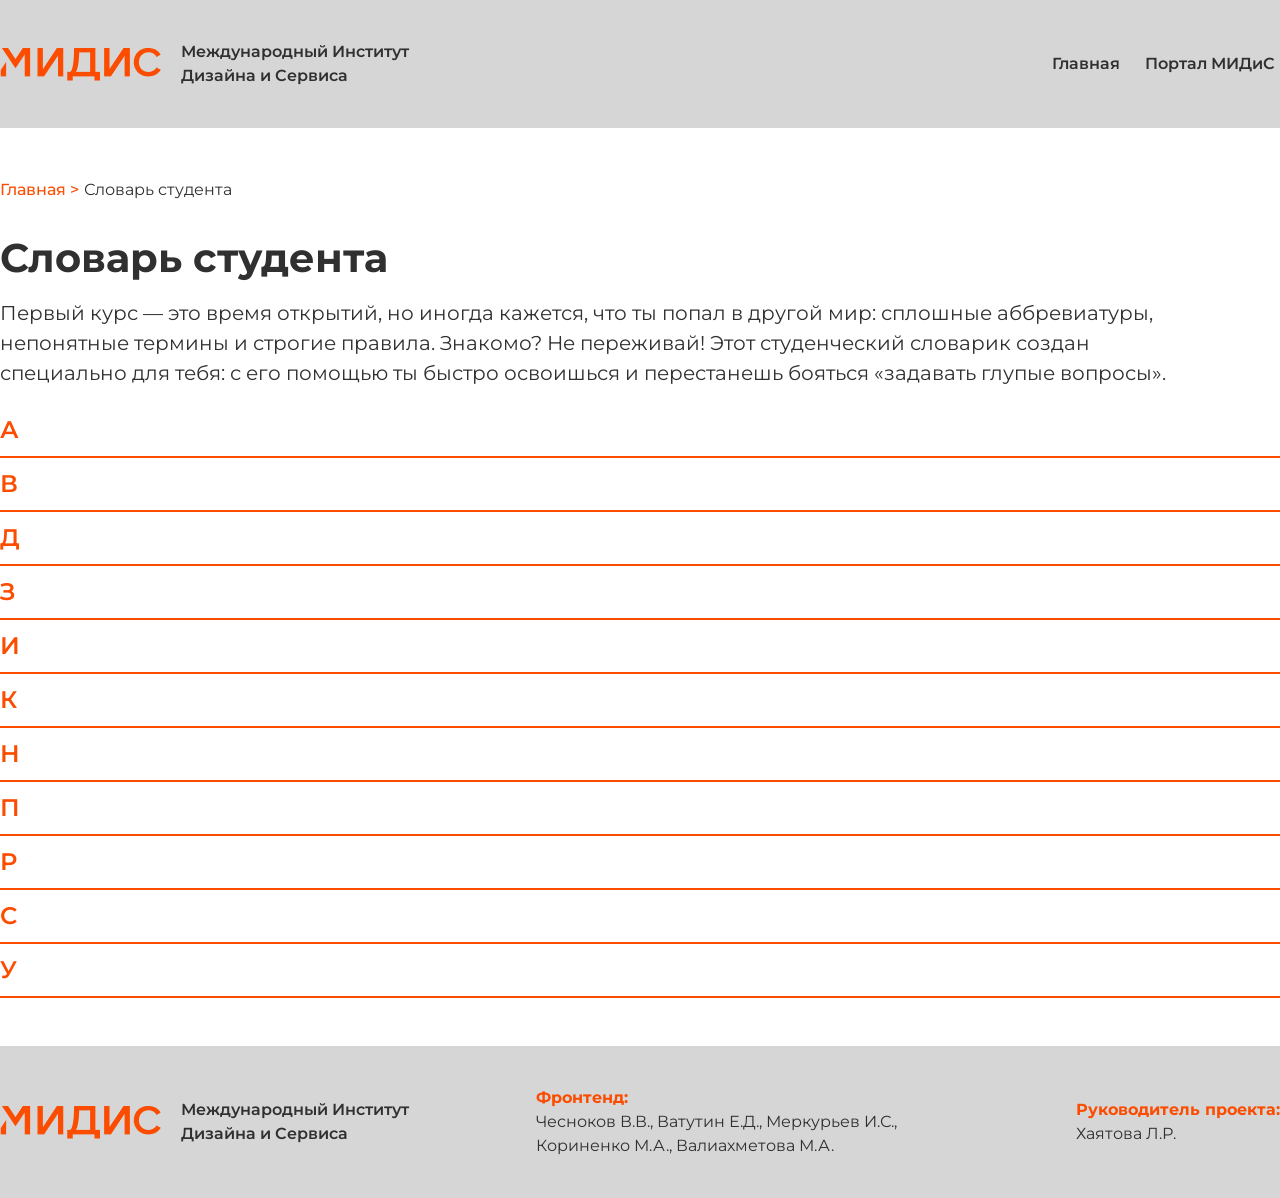
==== dictionary.html @ 087c8e82 "change information in sections: 1. in section psychology 2. change text in faq in typography text " ====
<!doctype html>
<html lang="ru">
  <head>
    <meta charset="UTF-8" />
    <meta name="viewport" content="width=device-width, initial-scale=1.0" />
    <title>Словарь студента - Гид первокурсника МИДиС</title>
    <meta name="description" content="Словарь студента гид МИДиС" />
    <meta
      property="og:title"
      content="Словарь студента - Гид первокурсника МИДиС"
    />
    <meta property="og:description" content="Словарь студента гид МИДиС" />
    <link rel="stylesheet" href="./css/style.css" />
    <script src="js/index.js" defer></script>
  </head>
  <body>
    <header class="header">
      <div class="container header__container">
        <div class="header__logo-sec">
          <img src="assets/images/logo.png" alt="logo" class="header__logo" />
          <p class="header__logo-text">
            Международный Институт Дизайна и Сервиса
          </p>
        </div>
        <button class="header__burger">&#9776;</button>
        <ul class="header__list">
          <li class="header__elem">
            <a href="index.html" class="header__link">Главная</a>
          </li>
          <li class="header__elem">
            <a
              href="https://portal.midis.info"
              class="header__link"
              target="_blank"
              >Портал МИДиС</a
            >
          </li>
        </ul>
      </div>
    </header>
    <main class="main default container">
      <div class="breadcrumbs">
        <div class="container">
          <ul class="breadcrumbs__list">
            <li class="breadcrumbs__elem">
              <a href="index.html">Главная > </a>
            </li>
            <li class="breadcrumbs__elem">
              <p>Словарь студента</p>
            </li>
          </ul>
        </div>
      </div>
      <div class="intro">
        <div class="container intro__container">
          <h1 class="intro__title">Словарь студента</h1>
          <p class="intro__desc">
            Первый курс — это время открытий, но иногда кажется, что ты попал в
            другой мир: сплошные аббревиатуры, непонятные термины и строгие
            правила. Знакомо? Не переживай! Этот студенческий словарик создан
            специально для тебя: с его помощью ты быстро освоишься и перестанешь
            бояться «задавать глупые вопросы».
          </p>
        </div>
      </div>
      <div class="letters">
        <div class="container letters__container">
          <div class="letters__elem">
            <div class="letters__trigger">
              <div class="letters__text">
                <p>А</p>
              </div>
            </div>
            <div class="letters__info">
              <p>
                <span>Академический отпуск</span>&nbsp;&mdash; это
                предусмотренная законодательством и&nbsp;уставом иститута
                временная приостановка обучения, которая предоставляется
                студенту при наличии объективных, подтверждённых документами
                обстоятельств
              </p>
            </div>
          </div>
          <div class="letters__elem">
            <div class="letters__trigger">
              <div class="letters__text">
                <p>В</p>
              </div>
            </div>
            <div class="letters__info">
              <ul>
                <li>
                  <span>Ведомость</span>&nbsp;&mdash; это список вашей группы,
                  где преподаватель проставляет оценки по&nbsp;одному предмету.
                  После сессии оригинал этого документа уходит на&nbsp;хранение
                  в&nbsp;дирекцию института.
                </li>
                <li>
                  <span>Выпускная квалификационная (дипломная) работа</span
                  >&nbsp;&mdash; это итоговый научно-исследовательский проект,
                  выполняемый студентом на завершающем этапе обучения.
                  В&nbsp;процессе работы выпускник проводит системный анализ
                  выбранной темы, применяет полученные знания на&nbsp;практике
                  и&nbsp;формулирует научно обоснованные выводы, демонстрируя
                  готовность к&nbsp;профессиональной деятельности.
                </li>
              </ul>
            </div>
          </div>
          <div class="letters__elem">
            <div class="letters__trigger">
              <div class="letters__text">
                <p>Д</p>
              </div>
            </div>
            <div class="letters__info">
              <ul>
                <li>
                  <span>Деканат</span>&nbsp;&mdash; это
                  административно-управленческое подразделение института,
                  отвечающее за&nbsp;координацию и&nbsp;организацию учебного
                  процесса, научно-методической деятельности, а&nbsp;также
                  воспитательной работы со&nbsp;студентами.
                </li>
                <li>
                  <span>Демонстрационный экзамен</span>&nbsp;&mdash; это форма
                  государственной итоговой или промежуточной аттестации
                  выпускников, которая направлена на&nbsp;определение уровня
                  освоения ими материала образовательной программы
                  и&nbsp;степени сформированности профессиональных компетенций.
                  Он&nbsp;предполагает выполнение практических заданий в
                  условиях, максимально приближенных к&nbsp;реальным
                  производственным процессам.
                </li>
              </ul>
            </div>
          </div>
          <div class="letters__elem">
            <div class="letters__trigger">
              <div class="letters__text">
                <p>З</p>
              </div>
            </div>
            <div class="letters__info">
              <p>
                <span>Заведующий(ая) кафедрой</span>&nbsp;&mdash; руководитель
                кафедры в&nbsp;университете. Он&nbsp;отвечает за&nbsp;содержание
                обучения.
              </p>
            </div>
          </div>
          <div class="letters__elem">
            <div class="letters__trigger">
              <div class="letters__text">
                <p>И</p>
              </div>
            </div>
            <div class="letters__info">
              <p>
                <span>Интенсив</span>&nbsp;&mdash; трехдневное мероприятие,
                направленное на&nbsp;совместные тренировки навыков.
              </p>
            </div>
          </div>
          <div class="letters__elem">
            <div class="letters__trigger">
              <div class="letters__text">
                <p>К</p>
              </div>
            </div>
            <div class="letters__info">
              <ul>
                <li>
                  <span>Коворкинг</span>&nbsp;&mdash; это оборудованное
                  пространство для совместной или индивидуальной работы
                </li>
                <li>
                  <span>Куратор</span>&nbsp;&mdash; это твой
                  &laquo;наставник&raquo; в&nbsp;университете.
                  Он&nbsp;не&nbsp;ставит оценки, но&nbsp;всегда подскажет, куда
                  обратиться, поможет влиться в&nbsp;коллектив и&nbsp;поддержит,
                  если возникнут трудности. Обычно у группы есть один
                  куратор-преподаватель и&nbsp;два куратора-студента
                  &mdash;&nbsp;так поддержка работает ещё эффективнее.
                </li>
                <li>
                  <span>Курсовой проект</span>&nbsp;&mdash; это самостоятельная
                  учебно-исследовательская работа, выполняемая студентом
                  в&nbsp;рамках учебного курса. Цель проекта&nbsp;&mdash;
                  закрепить теоретические знания, развить профессиональные
                  компетенции и&nbsp;продемонстрировать умение применять
                  их&nbsp;для решения практических задач.
                </li>
                <li>
                  <span>Курс</span> - ступень высшего или среднего специального
                  образования, соответствующая одному году обучения.
                </li>
              </ul>
            </div>
          </div>
          <div class="letters__elem">
            <div class="letters__trigger">
              <div class="letters__text">
                <p>Н</p>
              </div>
            </div>
            <div class="letters__info">
              <p>
                <span>Наставник</span>&nbsp;&mdash; это, как правило, два
                студента, прошедшие специальный отбор и&nbsp;подготовку, которые
                осуществляют методическое сопровождение и&nbsp;организационную
                поддержку участников образовательного интенсива, обеспечивая
                эффективное достижение учебных целей и&nbsp;комфортную атмосферу
                в&nbsp;команде.
              </p>
            </div>
          </div>
          <div class="letters__elem">
            <div class="letters__trigger">
              <div class="letters__text">
                <p>П</p>
              </div>
            </div>
            <div class="letters__info">
              <ul>
                <li>
                  <span>Практика</span>&nbsp;&mdash; получение практического
                  опыта в&nbsp;своей области обучения в&nbsp;процессе работы
                  на&nbsp;предприятиях.
                </li>
                <li>
                  <span>Промежуточная аттестация</span>&nbsp;&mdash; форма
                  оценивания учебной успеваемости студента за&nbsp;половину
                  семестра.
                </li>
                <li>
                  <span>Проректор</span>&nbsp;&mdash; заместитель ректора,
                  ответственный за&nbsp;определенный узкий круг задач
                  в&nbsp;управлении университетом.
                </li>
                <li>
                  <span>Пара</span>&nbsp;&mdash; базовая единица учебного
                  времени, состоящая из&nbsp;90 академических минут
                  и&nbsp;предназначенная для проведения одного занятия.
                </li>
              </ul>
            </div>
          </div>
          <div class="letters__elem">
            <div class="letters__trigger">
              <div class="letters__text">
                <p>Р</p>
              </div>
            </div>
            <div class="letters__info">
              <p>
                <span>Ректор</span>&nbsp;&mdash; руководитель высшего учебного
                заведения.
              </p>
            </div>
          </div>
          <div class="letters__elem">
            <div class="letters__trigger">
              <div class="letters__text">
                <p>С</p>
              </div>
            </div>
            <div class="letters__info">
              <ul>
                <li>
                  <span>Семестр</span>&nbsp;&mdash; учебное полугодие,
                  выступающее основной единицей деления академического года. Как
                  правило, один курс обучения включает два таких периода
                  длительностью по&nbsp;4&ndash;5 месяцев каждый.
                </li>
                <li>
                  <span>Сессия</span>&nbsp;&mdash; период времени,
                  в&nbsp;течение которого студент сдает экзамены
                  по&nbsp;предметам и&nbsp;знаниям, полученным в&nbsp;течение
                  семестра. Обычно сессия длится около недели.
                </li>
                <li>
                  <span>Староста</span>&nbsp;&mdash; выбранный внутри группы
                  студент-лидер, который следит за&nbsp;порядком, отмечает
                  посещаемость и&nbsp;передает важную информацию
                  от&nbsp;преподавателей своим одногруппникам.
                </li>
                <li>
                  <span>Студенческий пропуск</span>&nbsp;&mdash; персональная
                  карта доступа, необходимая для прохода через систему контроля
                  учебного заведения.
                </li>
              </ul>
            </div>
          </div>
          <div class="letters__elem">
            <div class="letters__trigger">
              <div class="letters__text">
                <p>У</p>
              </div>
            </div>
            <div class="letters__info">
              <p>
                <span>Учебная практика</span>&nbsp;&mdash; вид практической
                подготовки, ориентированный на&nbsp;формирование базовых
                профессиональных компетенций и&nbsp;приобретение первого опыта
                профильной деятельности
              </p>
            </div>
          </div>
        </div>
      </div>
    </main>
    <footer class="footer">
      <div class="container footer__container">
        <div class="footer__logo-sec">
          <img src="assets/images/logo.png" alt="logo" class="footer__logo" />
          <p class="footer__logo-text">
            Международный Институт Дизайна и Сервиса
          </p>
        </div>
        <p class="footer__authors">
          <span>Фронтенд:</span><br />
          Чесноков В.В., Ватутин Е.Д., Меркурьев И.С., Кориненко М.А.,
          Валиахметова М.А.
        </p>
        <p class="footer__teacher">
          <span>Руководитель проекта:</span> <br />
          Хаятова Л.Р.
        </p>
      </div>
    </footer>
  </body>
</html>
---- css/style.css ----
@import "./root.css";
@import "./base.css";

@font-face {
  font-display: swap;
  font-family: "Montserrat";
  font-style: normal;
  font-weight: 400;
  src: url("../assets/fonts/montserrat-v31-cyrillic_latin-regular.woff2")
    format("woff2");
}

@font-face {
  font-display: swap;
  font-family: "Montserrat";
  font-style: normal;
  font-weight: 500;
  src: url("../assets/fonts/montserrat-v31-cyrillic_latin-500.woff2")
    format("woff2");
}

@font-face {
  font-display: swap;
  font-family: "Montserrat";
  font-style: normal;
  font-weight: 600;
  src: url("../assets/fonts/montserrat-v31-cyrillic_latin-600.woff2")
    format("woff2");
}

@font-face {
  font-display: swap;
  font-family: "Montserrat";
  font-style: normal;
  font-weight: 700;
  src: url("../assets/fonts/montserrat-v31-cyrillic_latin-700.woff2")
    format("woff2");
}

@font-face {
  font-display: swap;
  font-family: "Tektur";
  font-style: normal;
  font-weight: 400;
  src: url("../assets/fonts/tektur-v6-cyrillic_latin-regular.woff2")
    format("woff2");
}

@font-face {
  font-display: swap;
  font-family: "Tektur";
  font-style: normal;
  font-weight: 600;
  src: url("../assets/fonts/tektur-v6-cyrillic_latin-600.woff2") format("woff2");
}

.container {
  max-width: 1440px;
  margin: 0 auto;
}

.header {
  position: relative;
  background: var(--bg-header);
  padding-block: 2.5rem;
  position: fixed;
  width: 100%;
  z-index: 52;
}

.header__burger {
  display: none;
  background: none;
  font-size: 30px;
  border: none;
}

.orange {
  background: var(--bg-orange);
}

.brown {
  background: var(--bg-brown);
}

.header__container {
  display: flex;
  flex-wrap: wrap;
  align-items: center;
}

.header__logo-sec {
  display: flex;
  align-items: center;
  max-width: 415px;
  gap: 1.25rem;
}

.header__logo-text {
  font-weight: var(--fw-semibold);
}

.header__list {
  display: flex;
  margin-left: auto;
  gap: 15px;
  font-weight: var(--fw-semibold);
}

.header__link {
  color: var(--text-black);
  position: relative;
  padding: 5px;
  opacity: 100%;
  transition: opacity 0.3s ease-out;
}

.header__link::after {
  position: absolute;
  content: "";
  left: 0;
  bottom: 0;
  width: 0;
  height: 2px;
  background: rgba(252, 76, 0, 0.8);
  transition: width 0.3s ease-out;
}

.header__link:hover {
  opacity: 90%;
}

.header__link:hover::after {
  width: 100%;
}

.hero {
  position: relative;
  min-height: 100vh;
  width: 100%;
  display: flex;
  border-bottom: 2px solid var(--bg-gray);
}

.hero__container {
  display: flex;
  flex-wrap: wrap;
  align-items: center;
  width: 100%;
}

.hero__info {
  width: 100%;
  max-width: 700px;
  background: rgba(228, 228, 228, 0.8);
  padding: var(--padding-default);
  border-radius: 20px;
  font-family: var(--ff-other);
}

.hero::before {
  position: absolute;
  content: "";
  bottom: 0;
  left: 0;
  width: 200px;
  height: 150px;
  z-index: -1;
  background: url("../assets/images/blot1.svg") no-repeat;
}

.hero::after {
  position: absolute;
  content: "";
  bottom: 0;
  right: 0;
  width: 300px;
  height: 350px;
  z-index: -1;
  background: url("../assets/images/blot2.svg") no-repeat;
}

.hero__title {
  margin-bottom: var(--margin-small);
  text-transform: uppercase;
}

.hero__subtitle {
  font-size: var(--fz-h2);
}

.hero__mascot {
  position: relative;
  margin-left: 200px;
}

.hero__mascot::before {
  position: absolute;
  content: "";
  width: 350px;
  height: 120px;
  background: var(--bg-gray);
  border-radius: 50%;
  left: 20px;
  bottom: 20px;
  z-index: -1;
}

.start__title {
  margin-block: var(--margin-standard);
  display: flex;
  justify-content: center;
}

.start__list {
  display: flex;
  justify-content: space-between;
  align-items: center;
  flex-wrap: wrap;
  gap: 20px;
}

.start__card {
  display: flex;
  justify-content: center;
  align-items: center;
  flex-direction: column;
  font-size: var(--fz-card);
  color: var(--text-white);
  font-weight: var(--fw-semibold);
  text-align: center;
  width: 100%;
  max-width: 300px;
  padding: var(--padding-mini-card);
  border-radius: 10px;
  box-shadow: 0 5px 5px rgba(48, 48, 48, 0.4);
  transform: scale(1);
  transition: transform 0.3s ease-out;
}

.start__card:hover {
  transform: scale(1.1);
}

.start__img {
  width: 150px;
  margin-bottom: 10px;
  filter: invert(1);
}

.learn__title {
  text-align: center;
  margin-block: var(--margin-standard);
}

.learn__list {
  display: flex;
  flex-wrap: wrap;
  justify-content: space-between;
  align-items: center;
  gap: 20px;
}

.learn__element {
  display: block;
  overflow: hidden;
  position: relative;
  border-radius: 40px;
  box-shadow: 0 5px 5px rgba(48, 48, 48, 0.4);
}

.learn__img {
  display: block;
  width: 100%;
  max-height: 400px;
  border-radius: 40px;
  filter: brightness(0.9);
  transform: scale(1);
  transition: transform 0.3s ease-out;
}

.learn__element:hover .learn__img {
  transform: scale(1.04);
}

.learn__text {
  color: var(--text-black);
  font-weight: var(--fw-medium);
  text-transform: uppercase;
  position: absolute;
  bottom: 20px;
  left: 20px;
  background: var(--bg-text-orange);
  border-radius: 10px;
  padding: 10px;
}

.faq__title {
  margin-block: var(--margin-standard);
  text-align: center;
}

.faq__subtitle {
  font-size: 1.5rem;
}

.faq__elem {
  border-bottom: 2px solid var(--bg-gray);
  padding-block: 1.25rem;
}

.faq__trigger {
  display: flex;
  align-items: center;
  justify-content: space-between;
  cursor: pointer;
}

.faq__info {
  max-height: 0;
  overflow: hidden;
  margin-top: 0;
  opacity: 0;
  transition:
    max-height 0.3s ease-out,
    margin-top 0.3s ease-out,
    opacity 0.3s ease-out;
}

.faq__info ul {
  list-style: disc;
  padding-left: 1.25rem;
}

.faq__info ol {
  list-style: decimal;
  padding-left: 1.25rem;
}

.faq__info span,
.faq__info a {
  color: var(--bg-orange);
  font-weight: var(--fw-semibold);
}

.faq__info.active {
  display: block;
  margin-top: var(--margin-small);
  max-height: 3000px;
  opacity: 1;
}

.faq__arrow {
  width: 20px;
  transform: rotate(0deg);
  transition: transform 0.3s ease-out;
}

.faq__arrow.active {
  transform: rotate(180deg);
}

.footer {
  background: var(--bg-header);
  padding-block: 2.5rem;
  margin-top: var(--margin-standard);
  width: 100%;
}

.footer__container {
  display: flex;
  flex-wrap: wrap;
  align-items: center;
  justify-content: space-between;
}

.footer__logo-sec {
  display: flex;
  align-items: center;
  max-width: 415px;
  gap: 1.25rem;
}

.footer__logo-text {
  font-weight: var(--fw-semibold);
}

.footer__authors {
  max-width: 420px;
}

.footer__authors span,
.footer__teacher span {
  font-weight: var(--fw-bold);
  color: var(--bg-orange);
}

/* FIRST DAYS */

.breadcrumbs {
  margin-top: 50px;
}

.breadcrumbs li a {
  color: var(--bg-orange);
  font-weight: var(--fw-medium);
}

.breadcrumbs__list {
  display: flex;
  gap: 5px;
  margin-bottom: var(--margin-normal);
}

.intro__desc {
  font-size: var(--fz-subtitle);
  max-width: 1200px;
  margin-block: var(--margin-small);
}

.intro__desc p,
.intro__desc ul {
  font-size: inherit;
}

.intro__elem {
  font-size: inherit;
  list-style: inside;
}

/* =========== */

/* SCHEDULE */

.orange__btn {
  background: var(--bg-orange-schedule);
}

.orange__border {
  border: 2px solid var(--bg-orange-schedule);
}

.info__elem {
  padding-block: 2.5rem;
  border-bottom: 2px solid var(--bg-gray);
}

.info__title {
  margin-bottom: var(--margin-normal);
}

.info__desc {
  margin: 0 auto;
  margin-top: var(--margin-small);
  max-width: 800px;
  text-align: center;
  font-weight: var(--fw-semibold);
}

.info__desc-orange {
  color: var(--bg-orange);
}

.info__item {
  margin-bottom: var(--margin-small);
  list-style: inside;
}

.info__img {
  display: flex;
  margin: 0 auto;
  width: 100%;
  max-width: 900px;
}

.info__desc-important {
  margin: 0;
  text-align: start;
  color: var(--bg-orange);
}

.info__teacher a {
  color: var(--bg-orange);
  font-weight: var(--fw-semibold);
}

.schedule__btns {
  display: flex;
  justify-content: space-between;
  flex-wrap: wrap;
  gap: 15px;
}

.schedule__btn {
  font-size: var(--fz-subtitle);
  padding: var(--padding-schedule);
  color: var(--text-black);
  text-align: center;
  max-width: 400px;
  width: 100%;
  border-radius: 15px;
  box-shadow: 0 5px 5px rgba(48, 48, 48, 0.4);
  transform: scale(1);
  transition: transform 0.3s ease-out;
}

.schedule__btn:hover {
  transform: scale(1.1);
}

.schedule__time-img {
  display: flex;
  width: 100%;
  max-width: 800px;
  margin: 0 auto;
}

.schedule__time {
  margin-bottom: var(--margin-small);
}

.schedule__time span,
.schedule__important {
  color: var(--bg-orange);
}

.schedule__flex {
  display: flex;
  justify-content: center;
  gap: 30px;
}

/* INSTITUTE */

.institute__elem {
  display: flex;
}

.institute__title {
  margin-bottom: var(--margin-normal);
}

.institute__info {
  font-size: var(--fz-subtitle);
}

.institute__job,
.institute__name {
  font-size: var(--fz-subtitle);
}

.institute__name {
  margin-bottom: var(--margin-normal);
}

.institute-img img {
  border-radius: 15px;
  max-width: 300px;
  margin-right: var(--margin-normal);
}

.institute-flex {
  display: flex;
  margin-top: 20px;
}
/* RULES */

.info__rules {
  display: flex;
  flex-wrap: wrap;
  justify-content: center;
  gap: 30px;
}

.info__rule {
  width: 100%;
  max-width: 300px;
  text-align: center;
}

.info__rule-title {
  font-weight: var(--fw-semibold);
}

.info__steps {
  display: flex;
  flex-wrap: wrap;
  justify-content: center;
  align-items: center;
  gap: 30px;
}

.info__step {
  max-width: 300px;
}

.info__step-text {
  display: flex;
  align-items: center;
  justify-content: center;
  text-align: center;
}

.info__desc span {
  color: red;
}

.info__desc-margin {
  margin-bottom: var(--margin-standard);
}

.info__faq {
  position: relative;
  font-size: var(--fz-h3);
  width: 100%;
  display: flex;
  justify-content: center;
  align-items: center;
  margin: 0 auto;
  padding: var(--padding-mini-card);
  max-width: 1200px;
  border-radius: 15px;
  background: #eee;
  text-align: center;
}

.info__faq p,
.info__faq span {
  font-size: inherit;
}

.info__faq p {
  margin-right: 30px;
}

.info__faq span {
  color: red;
  font-weight: var(--fw-semibold);
}

.info__faq svg {
  position: absolute;
  right: 30px;
}

.info__flex {
  display: flex;
}

.info__flex img {
  border-radius: 15px;
  max-width: 300px;
  margin-right: var(--margin-normal);
}

.info__reset {
  margin: 0;
}

.info__name {
  font-size: var(--fz-h2);
  margin-bottom: var(--margin-standard);
}

.mobile1 {
  display: flex;
  flex-wrap: wrap;
  gap: 1rem;
}

.mobile1-3 {
  margin-left: 1rem;
}

.mobile2 {
  display: flex;
  flex-wrap: wrap;
  gap: 1rem;
}

.letters__elem {
  border-bottom: 2px solid var(--bg-orange);
  padding-block: 0.5rem;
}

.letters__trigger {
  cursor: pointer;
}

.letters__text {
  font-size: var(--fz-h2);
  color: var(--bg-orange);
  font-weight: var(--fw-semibold);
}

.letters__text p {
  font-size: inherit;
}

.letters__info {
  max-height: 0;
  overflow: hidden;
  margin-top: 0;
  opacity: 0;
  transition:
    max-height 0.3s ease-out,
    margin-top 0.3s ease-out,
    opacity 0.3s ease-out;
}

.letters__info span {
  font-weight: var(--fw-semibold);
}

.letters__info li {
  margin-bottom: 0.5rem;
}

.letters__info.active {
  display: block;
  margin-top: var(--margin-small);
  max-height: 3000px;
  opacity: 1;
}

@media (max-width: 768px) {
  .container {
    padding-inline: 1rem;
  }

  .hero__title {
    font-size: 2.5rem;
  }

  .hero__info {
    padding: 1rem;
    border-radius: 12px;
  }

  .header__list {
    display: none;
    position: absolute;
    align-items: center;
    flex-direction: column;
    background: var(--bg-header);
    padding: 2rem;
    width: 100%;
    top: 100%;
    left: 0;
    gap: 1rem;
    font-size: 2rem;
  }

  .header__list.active {
    display: flex;
  }

  .header__burger {
    display: block;
    position: absolute;
    right: 16px;
  }

  .hero__mascot,
  .hero__blot1,
  .hero__blot2,
  .hero__blot3,
  .hero__circles1 {
    display: none;
  }
}

@media (max-width: 425px) {
  .hero__title {
    font-size: 1.5rem;
  }

  .hero__subtitle {
    font-size: 1.2rem;
  }

  .footer__logo-text {
    display: none;
  }
}
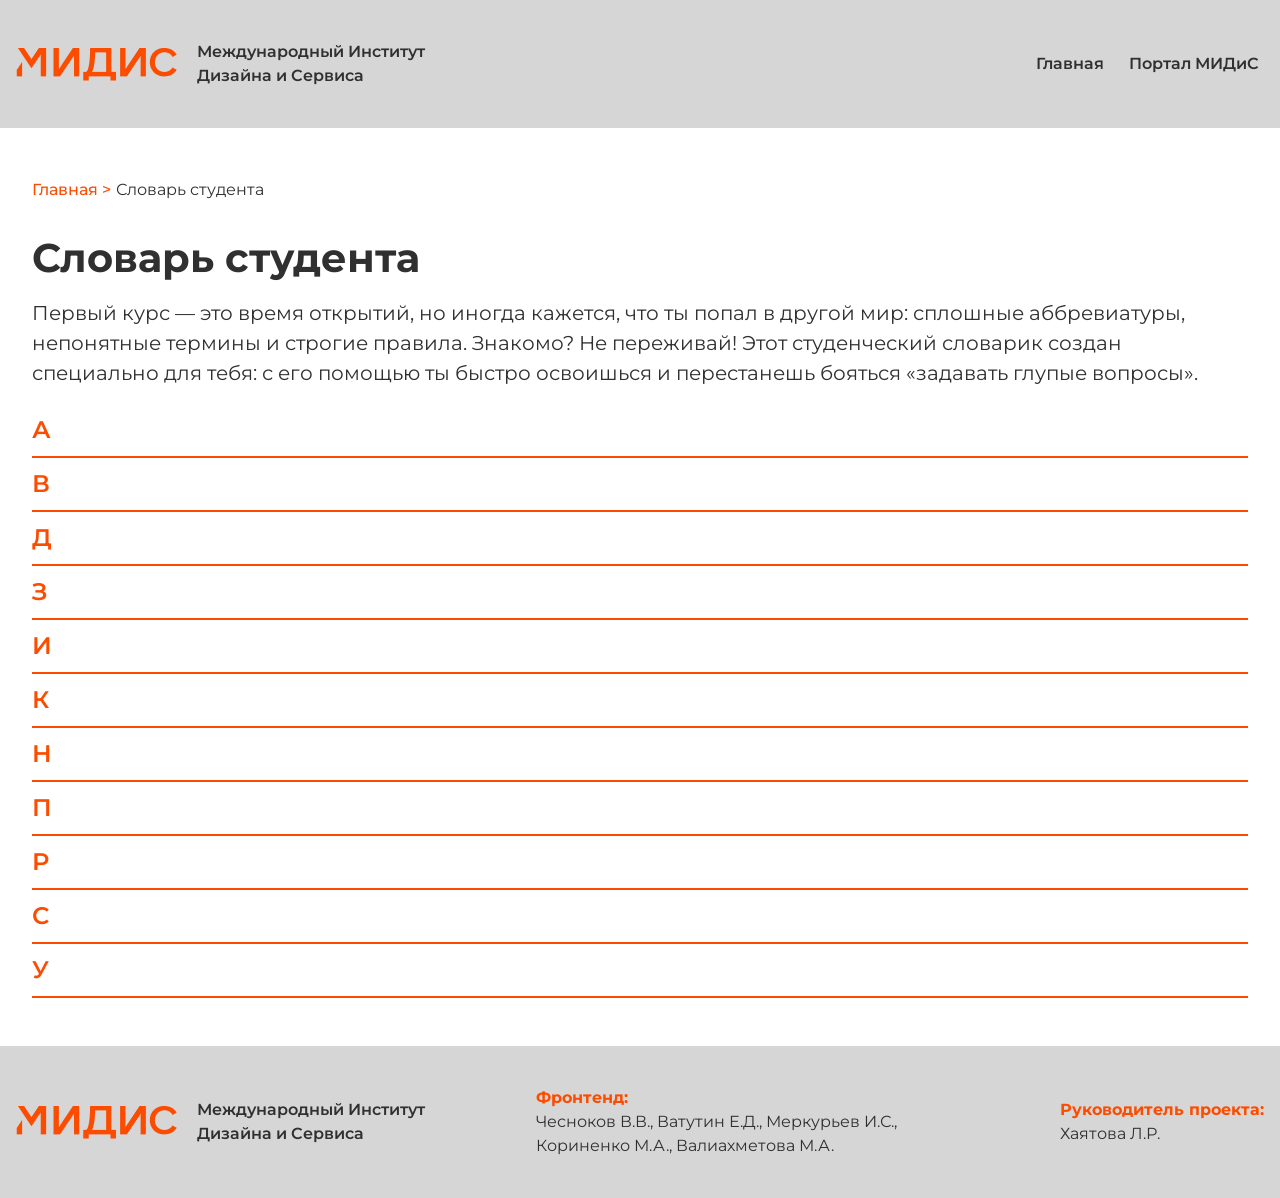
==== commit 6a1557eb: "add media queries and change hero section" ====
--- a/dictionary.html
+++ b/dictionary.html
@@ -280,6 +280,13 @@
                   семестра. Обычно сессия длится около недели.
                 </li>
                 <li>
+                  <span>Специалист деканата</span> — это сотрудник
+                  административного отдела факультета или института, который
+                  обеспечивает документооборот и координирует учебный процесс.
+                  Он выступает связующим звеном между студентами,
+                  преподавателями и руководством вуза.
+                </li>
+                <li>
                   <span>Староста</span>&nbsp;&mdash; выбранный внутри группы
                   студент-лидер, который следит за&nbsp;порядком, отмечает
                   посещаемость и&nbsp;передает важную информацию
--- a/css/style.css
+++ b/css/style.css
@@ -143,10 +143,34 @@
 }
 
 .hero__container {
-  display: flex;
-  flex-wrap: wrap;
-  align-items: center;
-  width: 100%;
+  position: relative;
+  display: flex;
+  flex-wrap: wrap;
+  justify-content: space-between;
+  align-items: center;
+  width: 100%;
+}
+
+.hero__container::before {
+  position: absolute;
+  content: "";
+  top: 0;
+  left: 0;
+  width: 250px;
+  height: 200px;
+  z-index: -1;
+  background: url("../assets/images/blot3.svg") no-repeat;
+}
+
+.hero__container::after {
+  position: absolute;
+  content: "";
+  top: 0;
+  right: 0;
+  width: 250px;
+  height: 200px;
+  z-index: -1;
+  background: url("../assets/images/blot3.svg") no-repeat;
 }
 
 .hero__info {
@@ -191,7 +215,6 @@
 
 .hero__mascot {
   position: relative;
-  margin-left: 200px;
 }
 
 .hero__mascot::before {
@@ -201,8 +224,8 @@
   height: 120px;
   background: var(--bg-gray);
   border-radius: 50%;
-  left: 20px;
-  bottom: 20px;
+  right: 20px;
+  bottom: 50px;
   z-index: -1;
 }
 
@@ -256,9 +279,8 @@
 .learn__list {
   display: flex;
   flex-wrap: wrap;
+  align-items: center;
   justify-content: space-between;
-  align-items: center;
-  gap: 20px;
 }
 
 .learn__element {
@@ -267,6 +289,11 @@
   position: relative;
   border-radius: 40px;
   box-shadow: 0 5px 5px rgba(48, 48, 48, 0.4);
+  margin-bottom: 1rem;
+}
+
+.learn__element:last-child {
+  margin-bottom: 0;
 }
 
 .learn__img {
@@ -723,11 +750,24 @@
   opacity: 1;
 }
 
-@media (max-width: 768px) {
+.orange__text {
+  color: #fc4c00;
+  font-weight: 600;
+}
+
+@media (max-width: 1440px) {
   .container {
     padding-inline: 1rem;
   }
-
+}
+
+@media (max-width: 1024px) {
+  .hero__mascot {
+    display: none;
+  }
+}
+
+@media (max-width: 768px) {
   .hero__title {
     font-size: 2.5rem;
   }
@@ -738,21 +778,32 @@
   }
 
   .header__list {
-    display: none;
+    display: flex;
+    visibility: hidden;
     position: absolute;
     align-items: center;
     flex-direction: column;
-    background: var(--bg-header);
-    padding: 2rem;
+    background: transparent;
+    opacity: 0;
+    padding: 1rem;
     width: 100%;
     top: 100%;
     left: 0;
     gap: 1rem;
     font-size: 2rem;
+    transform: translateY(-15px);
+    transition:
+      visibility 0.3s ease-out,
+      opacity 0.3s ease-out,
+      background 0.3s ease-out,
+      transform 0.3s ease-out;
   }
 
   .header__list.active {
-    display: flex;
+    visibility: visible;
+    opacity: 1;
+    background: var(--bg-header);
+    transform: translateY(0);
   }
 
   .header__burger {
@@ -761,25 +812,34 @@
     right: 16px;
   }
 
-  .hero__mascot,
-  .hero__blot1,
-  .hero__blot2,
-  .hero__blot3,
-  .hero__circles1 {
+  .learn__list {
+    justify-content: center;
+  }
+}
+
+@media (max-width: 425px) {
+  .hero__container::after,
+  .hero__container::before {
     display: none;
   }
-}
-
-@media (max-width: 425px) {
+
   .hero__title {
-    font-size: 1.5rem;
+    font-size: 2rem;
   }
 
   .hero__subtitle {
-    font-size: 1.2rem;
+    font-size: 1.3rem;
+  }
+
+  .header__logo-text {
+    display: none;
   }
 
   .footer__logo-text {
     display: none;
   }
-}
+
+  .start__list {
+    justify-content: center;
+  }
+}
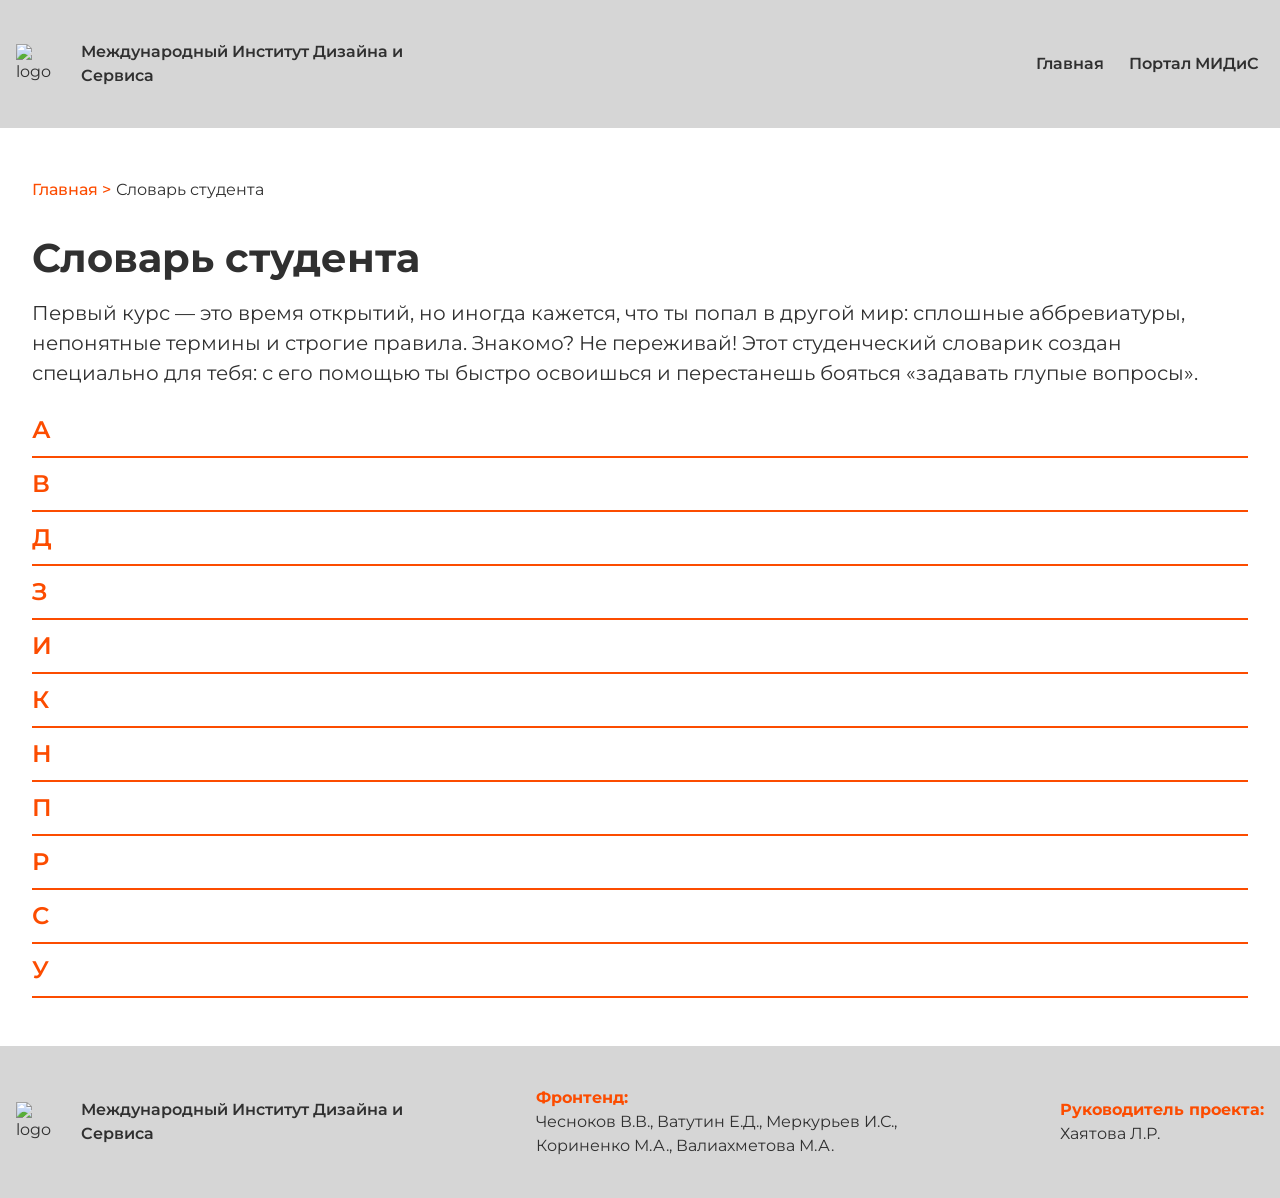
==== commit 1871a218: "change logo to svg" ====
--- a/dictionary.html
+++ b/dictionary.html
@@ -4,12 +4,12 @@
     <meta charset="UTF-8" />
     <meta name="viewport" content="width=device-width, initial-scale=1.0" />
     <title>Словарь студента - Гид первокурсника МИДиС</title>
-    <meta name="description" content="Словарь студента гид МИДиС" />
+    <meta name="description" content="Словарь студента МИДиС" />
     <meta
       property="og:title"
       content="Словарь студента - Гид первокурсника МИДиС"
     />
-    <meta property="og:description" content="Словарь студента гид МИДиС" />
+    <meta property="og:description" content="Словарь студента МИДиС" />
     <link rel="stylesheet" href="./css/style.css" />
     <script src="js/index.js" defer></script>
   </head>
@@ -17,7 +17,7 @@
     <header class="header">
       <div class="container header__container">
         <div class="header__logo-sec">
-          <img src="assets/images/logo.png" alt="logo" class="header__logo" />
+          <img src="assets/images/logo.svg" alt="logo" class="header__logo" />
           <p class="header__logo-text">
             Международный Институт Дизайна и Сервиса
           </p>
@@ -321,7 +321,7 @@
     <footer class="footer">
       <div class="container footer__container">
         <div class="footer__logo-sec">
-          <img src="assets/images/logo.png" alt="logo" class="footer__logo" />
+          <img src="assets/images/logo.svg" alt="logo" class="footer__logo" />
           <p class="footer__logo-text">
             Международный Институт Дизайна и Сервиса
           </p>
--- a/css/style.css
+++ b/css/style.css
@@ -89,6 +89,11 @@
   align-items: center;
 }
 
+.header__logo,
+.footer__logo {
+  max-width: 10rem;
+}
+
 .header__logo-sec {
   display: flex;
   align-items: center;
@@ -146,7 +151,7 @@
   position: relative;
   display: flex;
   flex-wrap: wrap;
-  justify-content: space-between;
+  justify-content: space-around;
   align-items: center;
   width: 100%;
 }
@@ -229,6 +234,48 @@
   z-index: -1;
 }
 
+.hero__mascot::after {
+  position: absolute;
+  content: "";
+  top: 50%;
+  left: 50%;
+  transform: translate(calc(-50% - 250px), -50%);
+  width: 180px;
+  height: 180px;
+  z-index: -1;
+  background: url("../assets/images/blot4.svg") no-repeat;
+}
+
+.hero__dots1 {
+  position: absolute;
+  bottom: 0;
+  right: 50%;
+  transform: translateY(-50%);
+  z-index: -2;
+}
+
+.hero__dots2 {
+  position: absolute;
+  top: 200px;
+  left: 0;
+  z-index: -2;
+}
+
+.hero__dots3 {
+  position: absolute;
+  top: 30px;
+  right: 50%;
+  transform: translateY(-50%);
+  z-index: -2;
+}
+
+.hero__dots4 {
+  position: absolute;
+  top: 200px;
+  right: 50px;
+  z-index: -2;
+}
+
 .start__title {
   margin-block: var(--margin-standard);
   display: flex;
@@ -261,8 +308,8 @@
   transition: transform 0.3s ease-out;
 }
 
-.start__card:hover {
-  transform: scale(1.1);
+[data-anim].show.start__card:hover {
+  transform: scale(1.05);
 }
 
 .start__img {
@@ -279,7 +326,6 @@
 .learn__list {
   display: flex;
   flex-wrap: wrap;
-  align-items: center;
   justify-content: space-between;
 }
 
@@ -292,10 +338,6 @@
   margin-bottom: 1rem;
 }
 
-.learn__element:last-child {
-  margin-bottom: 0;
-}
-
 .learn__img {
   display: block;
   width: 100%;
@@ -325,10 +367,6 @@
 .faq__title {
   margin-block: var(--margin-standard);
   text-align: center;
-}
-
-.faq__subtitle {
-  font-size: 1.5rem;
 }
 
 .faq__elem {
@@ -373,7 +411,7 @@
 .faq__info.active {
   display: block;
   margin-top: var(--margin-small);
-  max-height: 3000px;
+  max-height: 6000px;
   opacity: 1;
 }
 
@@ -426,6 +464,7 @@
 
 .breadcrumbs {
   margin-top: 50px;
+  font-size: 40px !important;
 }
 
 .breadcrumbs li a {
@@ -435,8 +474,14 @@
 
 .breadcrumbs__list {
   display: flex;
+  flex-wrap: wrap;
   gap: 5px;
+  align-items: center;
   margin-bottom: var(--margin-normal);
+}
+
+.intro__container {
+  animation: fadeInUp 0.4s ease-out forwards;
 }
 
 .intro__desc {
@@ -531,8 +576,8 @@
   transition: transform 0.3s ease-out;
 }
 
-.schedule__btn:hover {
-  transform: scale(1.1);
+[data-anim].show.schedule__btn:hover {
+  transform: scale(1.05);
 }
 
 .schedule__time-img {
@@ -553,22 +598,28 @@
 
 .schedule__flex {
   display: flex;
+  flex-wrap: wrap;
   justify-content: center;
   gap: 30px;
+  width: 100%;
+}
+
+.schedule__flex img {
+  max-width: 100%;
+  height: auto;
+  min-width: 0;
 }
 
 /* INSTITUTE */
 
 .institute__elem {
   display: flex;
-}
-
-.institute__title {
-  margin-bottom: var(--margin-normal);
+  flex-wrap: wrap;
+  margin-top: var(--margin-small);
 }
 
 .institute__info {
-  font-size: var(--fz-subtitle);
+  max-width: 800px;
 }
 
 .institute__job,
@@ -577,6 +628,10 @@
 }
 
 .institute__name {
+  font-weight: var(--fw-semibold);
+}
+
+.institute__job {
   margin-bottom: var(--margin-normal);
 }
 
@@ -584,12 +639,9 @@
   border-radius: 15px;
   max-width: 300px;
   margin-right: var(--margin-normal);
-}
-
-.institute-flex {
-  display: flex;
-  margin-top: 20px;
-}
+  width: 100%;
+}
+
 /* RULES */
 
 .info__rules {
@@ -672,12 +724,14 @@
 
 .info__flex {
   display: flex;
+  flex-wrap: wrap;
 }
 
 .info__flex img {
   border-radius: 15px;
   max-width: 300px;
   margin-right: var(--margin-normal);
+  width: 100%;
 }
 
 .info__reset {
@@ -686,13 +740,19 @@
 
 .info__name {
   font-size: var(--fz-h2);
-  margin-bottom: var(--margin-standard);
+  margin-bottom: var(--margin-normal);
 }
 
 .mobile1 {
   display: flex;
   flex-wrap: wrap;
   gap: 1rem;
+}
+
+.mobile1 img,
+.mobile2 img {
+  width: 100%;
+  max-width: 400px;
 }
 
 .mobile1-3 {
@@ -755,6 +815,66 @@
   font-weight: 600;
 }
 
+/* ===== ANIM ===== */
+[data-anim] {
+  transition:
+    opacity 0.4s ease-out,
+    transform 0.4s ease-out;
+  will-change: transform, opacity;
+}
+
+[data-anim].show {
+  opacity: 1;
+  transform: none;
+}
+
+.fade__in {
+  opacity: 0;
+}
+
+.fade__in-left {
+  opacity: 0;
+  transform: translateX(-40px);
+}
+.fade__in-right {
+  opacity: 0;
+  transform: translateX(40px);
+}
+
+.fade__in-scale {
+  opacity: 0;
+  transform: scale(0.9);
+}
+
+.fade__in-up {
+  opacity: 0;
+  transform: translateY(20px);
+}
+
+@keyframes fadeInUp {
+  from {
+    opacity: 0;
+    transform: translateY(-20px);
+  }
+  to {
+    opacity: 1;
+    transform: none;
+  }
+}
+
+@keyframes fadeInScale {
+  from {
+    opacity: 0;
+    transform: scale(0.9);
+  }
+  to {
+    opacity: 1;
+    transform: none;
+  }
+}
+
+/* ================ */
+
 @media (max-width: 1440px) {
   .container {
     padding-inline: 1rem;
@@ -768,6 +888,31 @@
 }
 
 @media (max-width: 768px) {
+  .hero__container::after,
+  .hero__container::before {
+    display: none;
+  }
+
+  .header__link:hover {
+    opacity: 1;
+  }
+
+  .header__link:hover::after {
+    width: 0;
+  }
+
+  [data-anim].show.start__card:hover {
+    transform: scale(1);
+  }
+
+  .learn__element:hover .learn__img {
+    transform: scale(1);
+  }
+
+  [data-anim].show.schedule__btn:hover {
+    transform: scale(1);
+  }
+
   .hero__title {
     font-size: 2.5rem;
   }
@@ -815,11 +960,14 @@
   .learn__list {
     justify-content: center;
   }
+
+  .institute__info {
+    max-width: 400px;
+  }
 }
 
 @media (max-width: 425px) {
-  .hero__container::after,
-  .hero__container::before {
+  .header__logo-text {
     display: none;
   }
 
@@ -827,19 +975,47 @@
     font-size: 2rem;
   }
 
+  .intro__title {
+    font-size: 2rem;
+  }
+
   .hero__subtitle {
     font-size: 1.3rem;
   }
 
-  .header__logo-text {
-    display: none;
+  .start__list {
+    justify-content: center;
+  }
+
+  .institute__name {
+    margin-bottom: 10px;
+    padding: 0;
+  }
+
+  .institute__info {
+    margin-bottom: var(--margin-normal);
+  }
+
+  .institute-img img {
+    margin: 0;
+  }
+
+  .footer__logo,
+  .footer__authors {
+    margin-bottom: var(--margin-small);
   }
 
   .footer__logo-text {
     display: none;
   }
 
-  .start__list {
-    justify-content: center;
-  }
-}
+  .info__faq {
+    font-size: 1rem;
+  }
+}
+
+@media (max-width: 320px) {
+  .learn__text {
+    font-size: 1rem;
+  }
+}
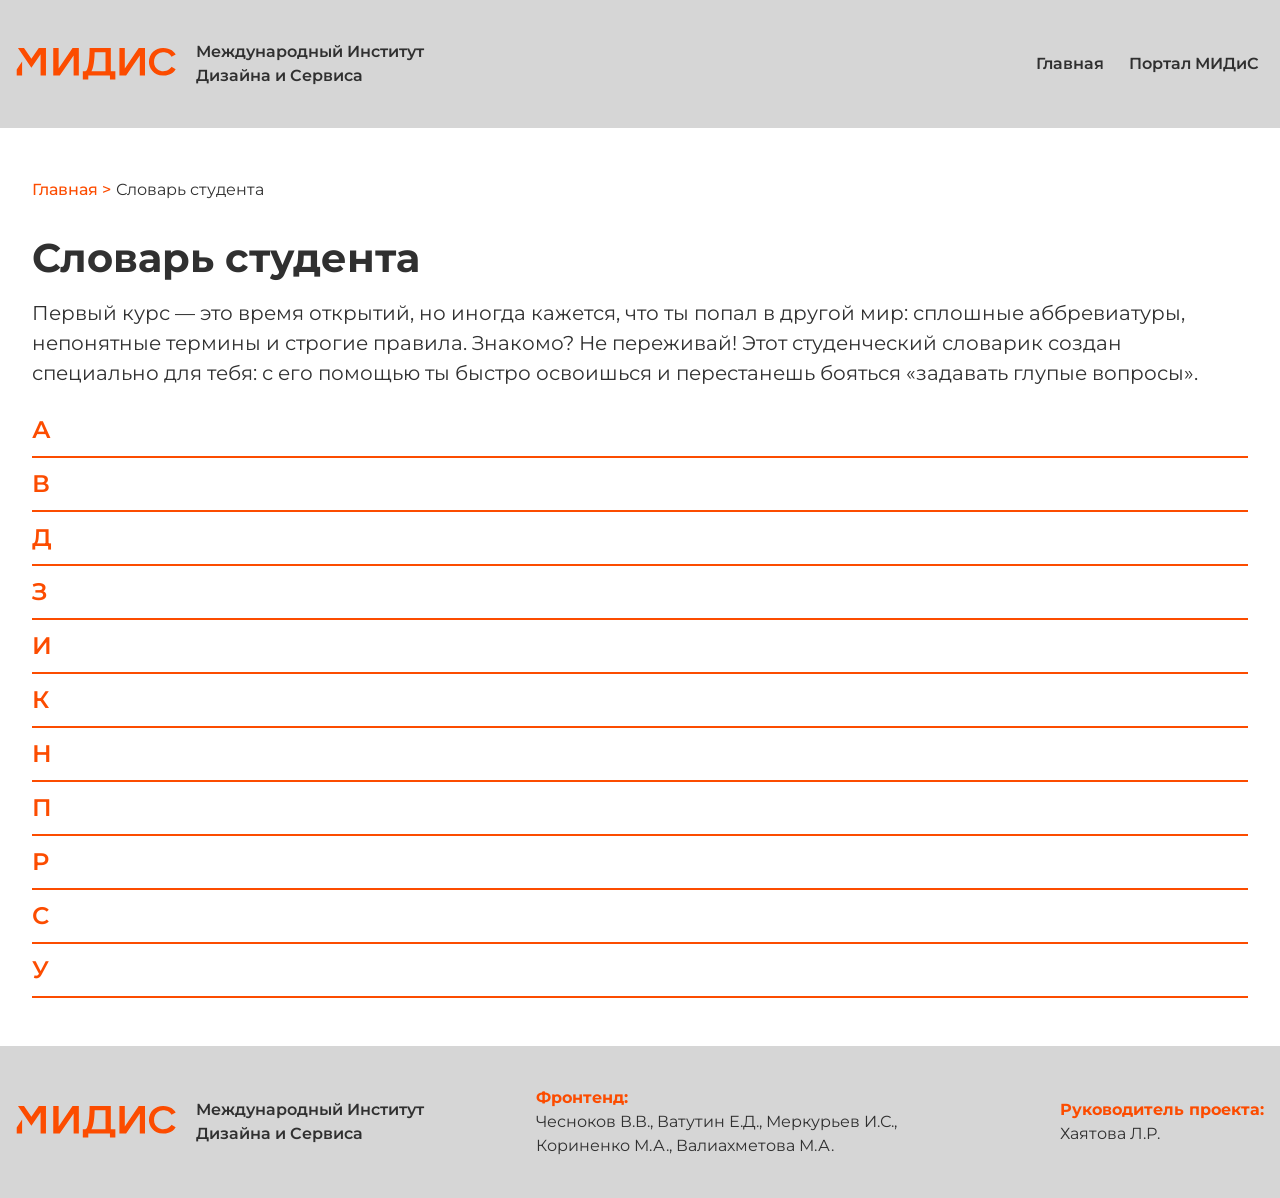
==== commit a2422327: "refactor: remade burger menu" ====
--- a/dictionary.html
+++ b/dictionary.html
@@ -22,7 +22,11 @@
             Международный Институт Дизайна и Сервиса
           </p>
         </div>
-        <button class="header__burger">&#9776;</button>
+        <button class="header__burger">
+          <span></span>
+          <span></span>
+          <span></span>
+        </button>
         <ul class="header__list">
           <li class="header__elem">
             <a href="index.html" class="header__link">Главная</a>
--- a/css/style.css
+++ b/css/style.css
@@ -1,5 +1,113 @@
-@import "./root.css";
-@import "./base.css";
+/* ========== ROOT ========== */
+
+:root {
+  --main-line-height: 1.5;
+  --h-line-height: 1.2;
+  --text-black: #303030;
+  --text-white: #fffafa;
+
+  --bg-header: rgba(204, 204, 204, 0.8);
+  --bg-orange: #fc4c00;
+  --bg-orange-hover: #e04300;
+  --bg-brown: #ca470e;
+  --bg-brown-hover: #e65213;
+  --bg-text-orange: #fd9040;
+  --bg-orange-schedule: #ff792f;
+  --bg-gray: #d9d9d9;
+
+  --fz-main: 1rem;
+  --fz-subtitle: 1.25rem;
+  --fz-h1: 2.5rem;
+  --fz-h2: 1.5rem;
+  --fz-h3: 1.25rem;
+  --fz-card: 1.5rem;
+
+  --ff-main: "Montserrat", sans-serif;
+  --ff-other: "Tektur", sans-serif;
+
+  --fw-regular: 400; /* Regular */
+  --fw-medium: 500; /* Medium */
+  --fw-semibold: 600; /* Semi-bold */
+  --fw-bold: 700; /* Bold */
+
+  --br40: 40%;
+  --br80: 80%;
+
+  --padding-default: 1.5rem;
+  --padding-schedule: 2rem;
+  --padding-mini-card: 3.5rem;
+  --margin-small: 1rem;
+  --margin-normal: 2rem;
+  --margin-standard: 3rem;
+}
+
+/* ========== BASE ========== */
+
+*,
+*::before,
+*::after {
+  box-sizing: border-box;
+  margin: 0;
+  padding: 0;
+}
+
+html,
+body {
+  height: 100%;
+}
+
+body {
+  display: flex;
+  flex-direction: column;
+  font-family: var(--ff-main);
+  line-height: var(--main-line-height);
+  color: var(--text-black);
+}
+
+main {
+  flex-grow: 1;
+}
+
+p,
+ol,
+ul,
+li {
+  font-size: var(--fz-main);
+}
+
+a {
+  text-decoration: none;
+}
+
+ul,
+ol {
+  list-style: none;
+}
+
+h1 {
+  font-size: var(--fz-h1);
+}
+
+h2 {
+  font-size: var(--fz-h2);
+}
+
+h3 {
+  font-size: var(--fz-h3);
+}
+
+h1,
+h2,
+h3,
+h4 {
+  line-height: var(--h-line-height);
+}
+
+.default {
+  padding-top: 128px;
+}
+
+/* ========== FONTS ========== */
 
 @font-face {
   font-display: swap;
@@ -59,6 +167,13 @@
   margin: 0 auto;
 }
 
+.header__container {
+  display: flex;
+  flex-wrap: wrap;
+  align-items: center;
+  justify-content: space-between;
+}
+
 .header {
   position: relative;
   background: var(--bg-header);
@@ -70,9 +185,6 @@
 
 .header__burger {
   display: none;
-  background: none;
-  font-size: 30px;
-  border: none;
 }
 
 .orange {
@@ -83,15 +195,10 @@
   background: var(--bg-brown);
 }
 
-.header__container {
-  display: flex;
-  flex-wrap: wrap;
-  align-items: center;
-}
-
 .header__logo,
 .footer__logo {
-  max-width: 10rem;
+  width: 10rem;
+  max-width: 100%;
 }
 
 .header__logo-sec {
@@ -107,7 +214,6 @@
 
 .header__list {
   display: flex;
-  margin-left: auto;
   gap: 15px;
   font-weight: var(--fw-semibold);
 }
@@ -816,6 +922,7 @@
 }
 
 /* ===== ANIM ===== */
+
 [data-anim] {
   transition:
     opacity 0.4s ease-out,
@@ -884,6 +991,18 @@
 @media (max-width: 1024px) {
   .hero__mascot {
     display: none;
+  }
+
+  .learn__list {
+    justify-content: center;
+  }
+
+  .start__list {
+    justify-content: center;
+  }
+
+  .schedule__btns {
+    justify-content: center;
   }
 }
 
@@ -951,14 +1070,43 @@
     transform: translateY(0);
   }
 
+  .header__container {
+    justify-content: space-between;
+  }
+
   .header__burger {
-    display: block;
-    position: absolute;
-    right: 16px;
-  }
-
-  .learn__list {
-    justify-content: center;
+    display: flex;
+    width: 30px;
+    height: 20px;
+    display: flex;
+    flex-direction: column;
+    justify-content: space-between;
+    background: none;
+    border: none;
+    cursor: pointer;
+  }
+
+  .header__burger span {
+    width: 100%;
+    height: 3px;
+    background: black;
+    border-radius: 15px;
+    transition:
+      transform 0.3s ease-out,
+      width 0.3s ease-out;
+  }
+
+  .header__burger.active span:nth-child(1) {
+    transform: translateY(8.5px) rotate(45deg);
+  }
+
+  .header__burger.active span:nth-child(2) {
+    width: 0;
+    margin: 0 auto;
+  }
+
+  .header__burger.active span:nth-child(3) {
+    transform: translateY(-8.5px) rotate(-45deg);
   }
 
   .institute__info {
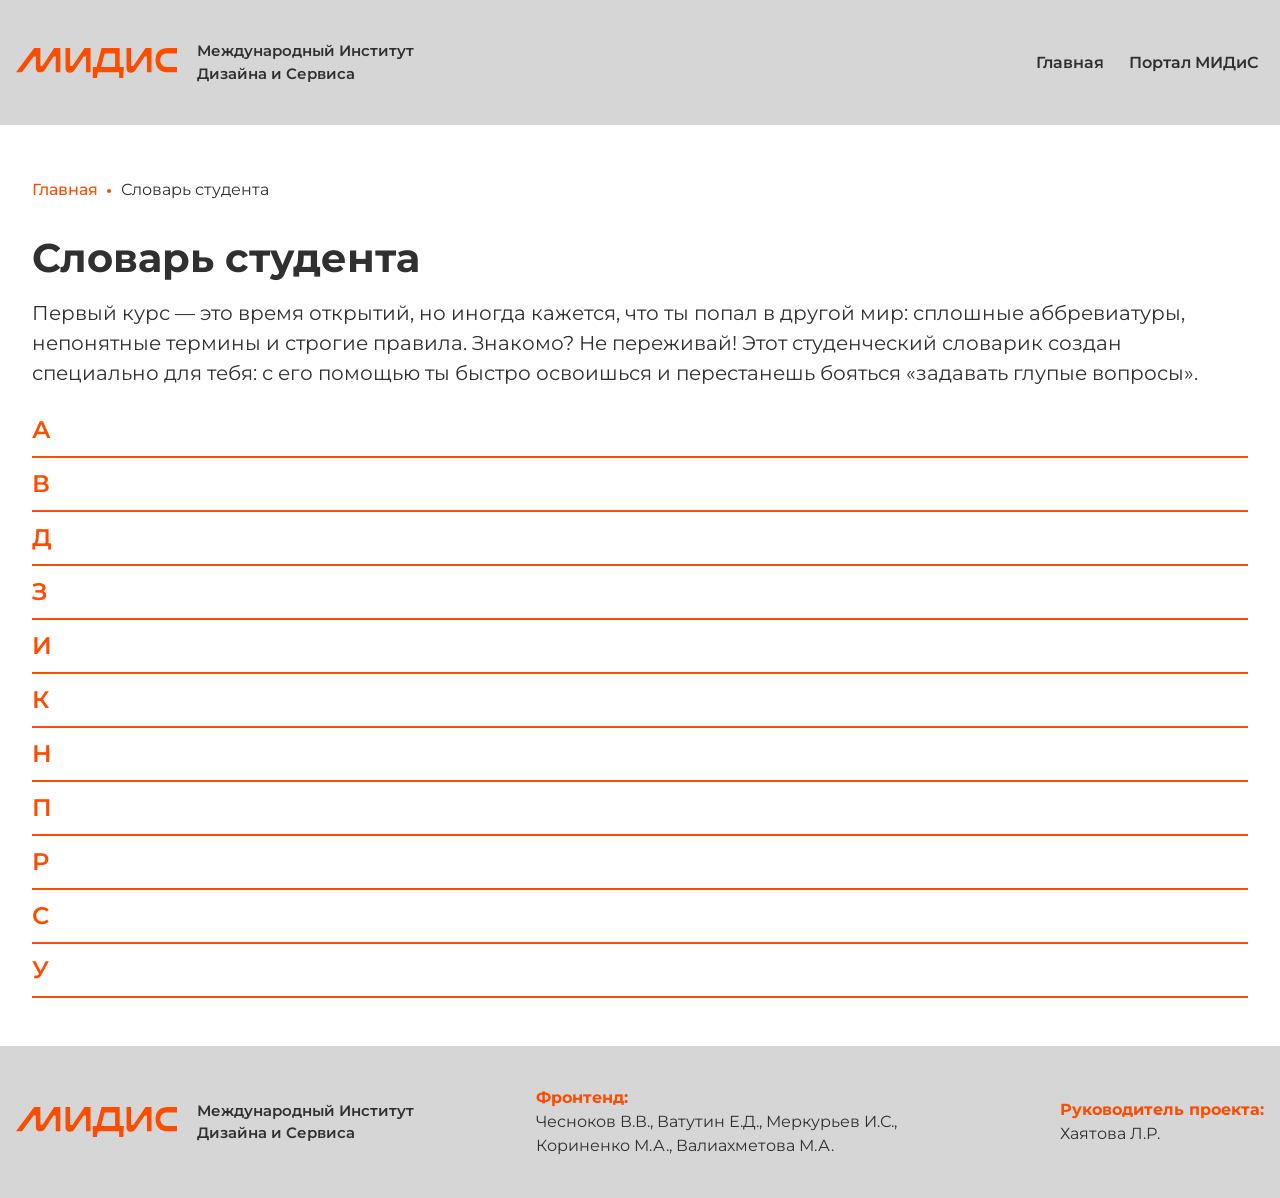
==== commit a72d85b0: "refactor: make code clear and change breadcrumbs dot" ====
--- a/dictionary.html
+++ b/dictionary.html
@@ -17,7 +17,11 @@
     <header class="header">
       <div class="container header__container">
         <div class="header__logo-sec">
-          <img src="assets/images/logo.svg" alt="logo" class="header__logo" />
+          <img
+            src="assets/images/logo.svg"
+            alt="Логотип МИДиС"
+            class="header__logo"
+          />
           <p class="header__logo-text">
             Международный Институт Дизайна и Сервиса
           </p>
@@ -47,7 +51,7 @@
         <div class="container">
           <ul class="breadcrumbs__list">
             <li class="breadcrumbs__elem">
-              <a href="index.html">Главная > </a>
+              <a href="index.html">Главная</a>
             </li>
             <li class="breadcrumbs__elem">
               <p>Словарь студента</p>
@@ -325,7 +329,11 @@
     <footer class="footer">
       <div class="container footer__container">
         <div class="footer__logo-sec">
-          <img src="assets/images/logo.svg" alt="logo" class="footer__logo" />
+          <img
+            src="assets/images/logo.svg"
+            alt="Логотип МИДиС"
+            class="footer__logo"
+          />
           <p class="footer__logo-text">
             Международный Институт Дизайна и Сервиса
           </p>
--- a/css/style.css
+++ b/css/style.css
@@ -20,7 +20,7 @@
   --fz-h1: 2.5rem;
   --fz-h2: 1.5rem;
   --fz-h3: 1.25rem;
-  --fz-card: 1.5rem;
+  --fz-card: 1.15rem;
 
   --ff-main: "Montserrat", sans-serif;
   --ff-other: "Tektur", sans-serif;
@@ -29,9 +29,6 @@
   --fw-medium: 500; /* Medium */
   --fw-semibold: 600; /* Semi-bold */
   --fw-bold: 700; /* Bold */
-
-  --br40: 40%;
-  --br80: 80%;
 
   --padding-default: 1.5rem;
   --padding-schedule: 2rem;
@@ -59,6 +56,7 @@
 body {
   display: flex;
   flex-direction: column;
+  font-size: var(--fz-main);
   font-family: var(--ff-main);
   line-height: var(--main-line-height);
   color: var(--text-black);
@@ -66,13 +64,6 @@
 
 main {
   flex-grow: 1;
-}
-
-p,
-ol,
-ul,
-li {
-  font-size: var(--fz-main);
 }
 
 a {
@@ -175,7 +166,6 @@
 }
 
 .header {
-  position: relative;
   background: var(--bg-header);
   padding-block: 2.5rem;
   position: fixed;
@@ -197,8 +187,8 @@
 
 .header__logo,
 .footer__logo {
-  width: 10rem;
-  max-width: 100%;
+  height: 30px;
+  width: auto;
 }
 
 .header__logo-sec {
@@ -210,6 +200,7 @@
 
 .header__logo-text {
   font-weight: var(--fw-semibold);
+  font-size: 15px;
 }
 
 .header__list {
@@ -553,6 +544,7 @@
 }
 
 .footer__logo-text {
+  font-size: 15px;
   font-weight: var(--fw-semibold);
 }
 
@@ -570,7 +562,6 @@
 
 .breadcrumbs {
   margin-top: 50px;
-  font-size: 40px !important;
 }
 
 .breadcrumbs li a {
@@ -581,9 +572,20 @@
 .breadcrumbs__list {
   display: flex;
   flex-wrap: wrap;
-  gap: 5px;
   align-items: center;
   margin-bottom: var(--margin-normal);
+  gap: 5px;
+}
+
+.breadcrumbs li:not(:last-child)::after {
+  content: "";
+  display: inline-block;
+  width: 4px;
+  height: 4px;
+  background: var(--bg-orange);
+  vertical-align: middle;
+  margin: 0 5px;
+  border-radius: 50%;
 }
 
 .intro__container {
@@ -722,6 +724,7 @@
   display: flex;
   flex-wrap: wrap;
   margin-top: var(--margin-small);
+  gap: 2rem;
 }
 
 .institute__info {
@@ -741,10 +744,9 @@
   margin-bottom: var(--margin-normal);
 }
 
-.institute-img img {
+.institute__elem img {
   border-radius: 15px;
   max-width: 300px;
-  margin-right: var(--margin-normal);
   width: 100%;
 }
 
@@ -1054,7 +1056,6 @@
     top: 100%;
     left: 0;
     gap: 1rem;
-    font-size: 2rem;
     transform: translateY(-15px);
     transition:
       visibility 0.3s ease-out,
